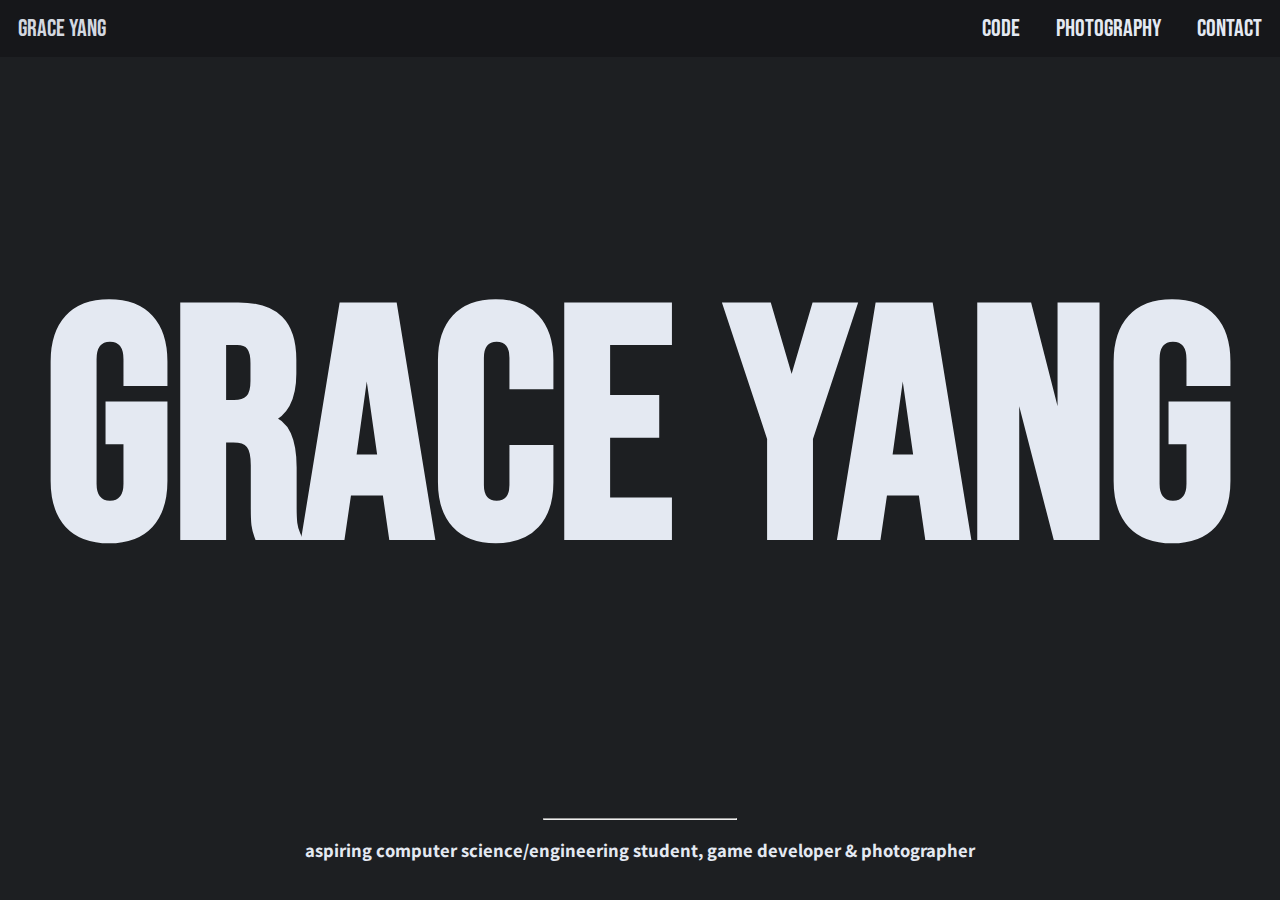
==== index.html @ 773de1ab "im actually so lost bruh" ====
<!DOCTYPE html>
<html>
    <link rel="stylesheet" href="homeStyle.css">
    <head>
        <title>Grace Yang</title>
    </head>
    <body>
        <div class="tabBar">
            <a href="../contact/contact.html">Contact</a>
            <a href="../photos/photos.html">Photography</a>
            <a href="../code_projects/codeProjects.html">Code</a>
            <a class="active" id="homeTab" href="index.html">Grace Yang</a>
        </div>

        <div id="homeTitlePanel">
            <h1 id="homeTitle">Grace Yang</h1>
            <hr width="15%" align="center">
            <h3 style="text-align: center;">aspiring computer science/engineering student, game developer & photographer</h3>
        </div>

        <div id="homePage"> 
        </div>
    </body>
    <script type="text/javascript" src="homeScript.js"></script>
</html>
---- homeStyle.css ----
@import url('https://fonts.googleapis.com/css2?family=Assistant:wght@300&family=Bebas+Neue&display=swap');

.tabBar{
    background-color: #16171a;
    overflow: hidden;
}

.tabBar a{
    float: right;
    font-family: "Bebas Neue";
    text-align: center;
    padding: 14px 18px;
    font-size: 24px;
    text-decoration: none;
    color: #e4e9f2;
}

.tabBar a:hover{
    color: #d3d8e0;
}

#homeTab{
    float: left;
}

body{
    font-family: "Assistant";
    color: #e4e9f2;
    background-color: #1d1f22;
    margin: 0;
}

h1{
    font-family: "Bebas Neue";
    margin: 15;
}

#homeTitle{
    font-size: 325px;
    text-align: center;
    line-height: 325px;
}
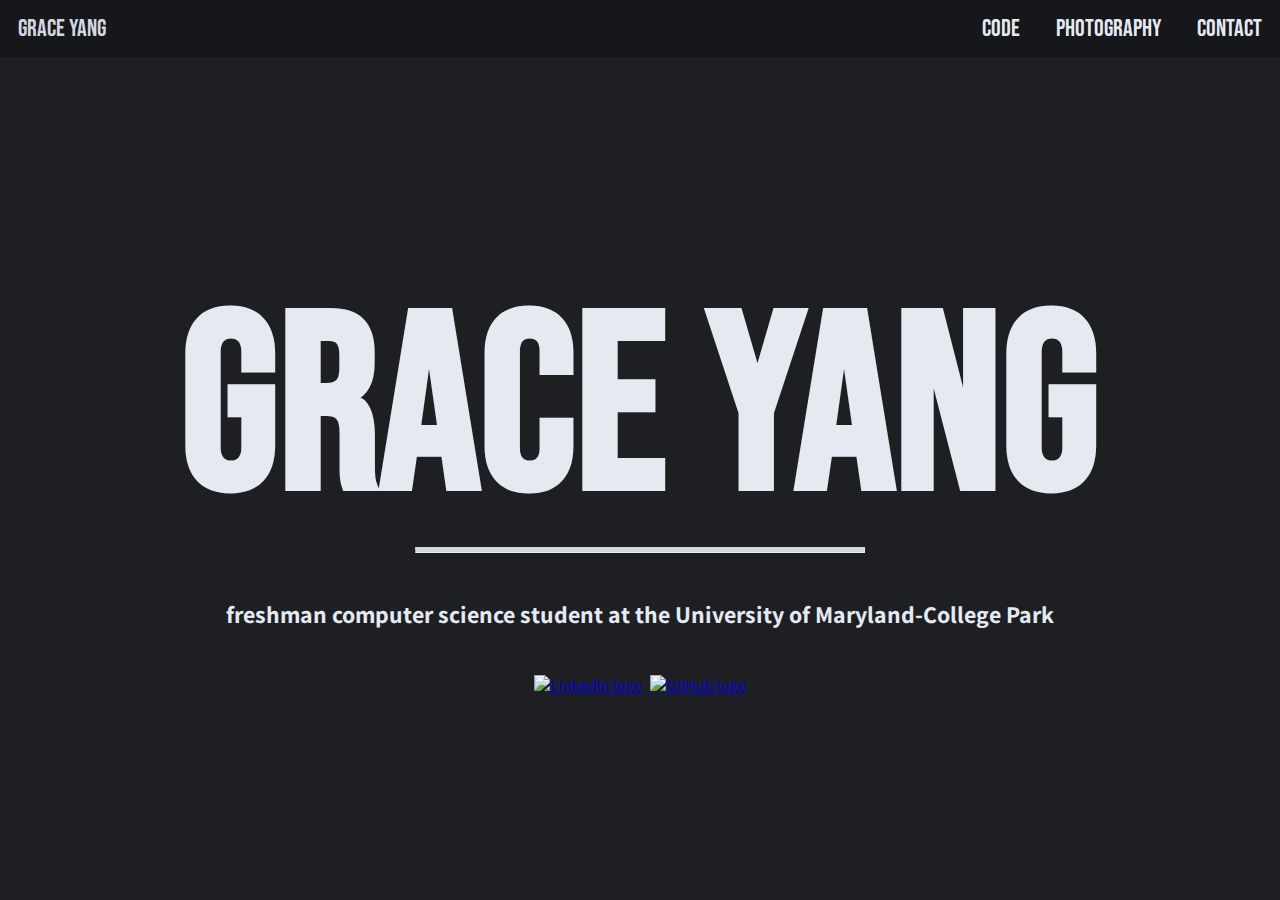
==== commit 74ebb038: "ok it's def fixed now" ====
--- a/index.html
+++ b/index.html
@@ -2,22 +2,30 @@
 <html>
     <link rel="stylesheet" href="homeStyle.css">
     <head>
-        <title>Grace Yang</title>
+        <title>Grace Yang | Home</title>
     </head>
     <body>
         <div class="tabBar">
-            <a href="../contact/contact.html">Contact</a>
-            <a href="../photos/photos.html">Photography</a>
+            <a href="../grassias10.github.io/contact/contact.html">Contact</a>
+            <a href="../grassias10.github.io/photography/photos.html">Photography</a>
             <a href="../code_projects/codeProjects.html">Code</a>
-            <a class="active" id="homeTab" href="index.html">Grace Yang</a>
+            <a class="active" id="homeTab" href="../index.html">Grace Yang</a>
         </div>
 
         <div id="homeTitlePanel">
-            <h1 id="homeTitle">Grace Yang</h1>
-            <hr width="15%" align="center">
-            <h3 style="text-align: center;">aspiring computer science/engineering student, game developer & photographer</h3>
+            <h1>Grace   Yang</h1>
+            <hr width="35%" align="center" style="border-top: 5px solid #d3d8e0">
+            <h2 style="text-align: center; margin-top: 45px;">freshman computer science student at the University of Maryland-College Park</h2>
         </div>
-
+        
+        <div id="socials">
+            <a target="_blank" href="https://www.linkedin.com/in/grace-yang-61277b245/">
+                <img src="../grassias10.github.io/home/LI-In-Bug.png" alt="LinkedIn logo" width="64.6759259" height="55" style="margin-right: 5px">
+            </a>
+            <a target="_blank" href="https://github.com/Grassias10">
+                <img src="../grassias10.github.io/home/github-mark-white.png" alt="GitHub logo" width="56.2222222" height="55">
+            </a>
+        </div>
         <div id="homePage"> 
         </div>
     </body>
--- a/homeStyle.css
+++ b/homeStyle.css
@@ -32,11 +32,15 @@
 
 h1{
     font-family: "Bebas Neue";
-    margin: 15;
+    margin-top: 230px;
+    margin-bottom: 10px;
+    font-size: 250px;
+    text-align: center;
+    line-height: 250px;
 }
 
-#homeTitle{
-    font-size: 325px;
+#socials{
     text-align: center;
-    line-height: 325px;
-}+    margin-top: 45px;
+}
+
